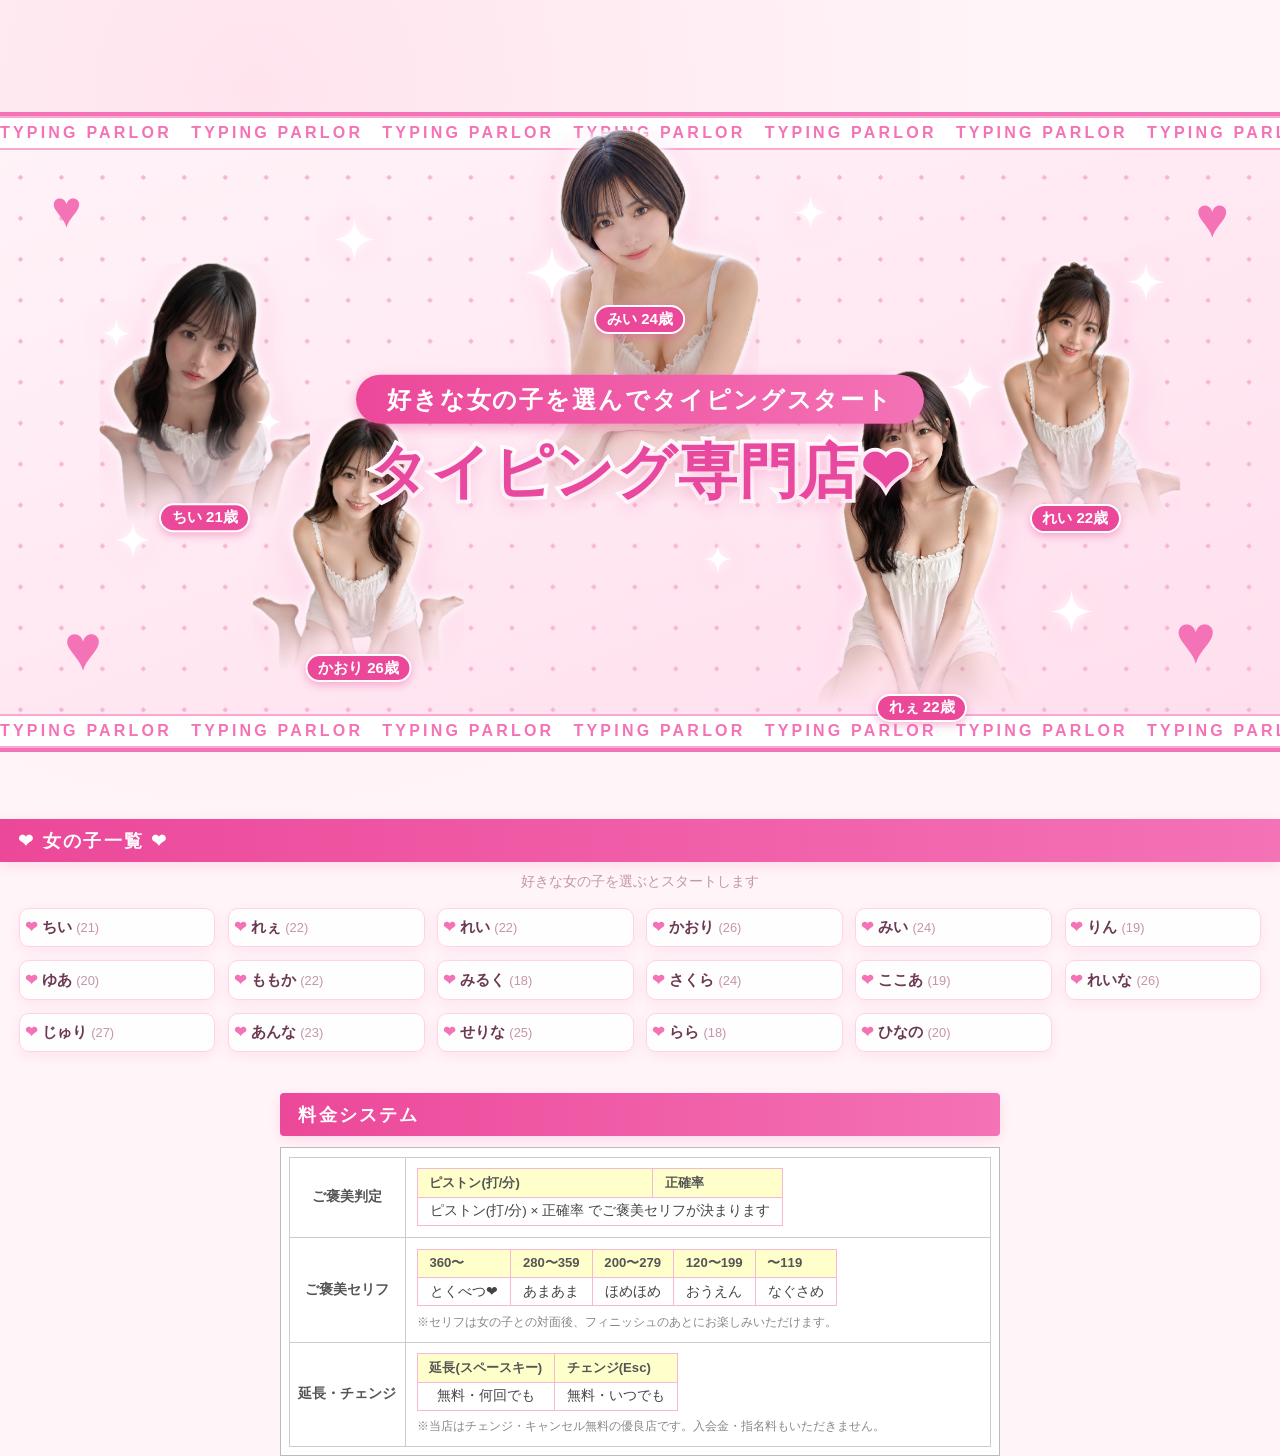
==== index.html @ ef0b5106 "バナー: かおり・れぇを手前のレイヤーに、女の子をタイトルの周りへ寄せる Co-Authored-By: Claude Fable 5 <noreply@anthropic.com>" ====
<!DOCTYPE html>
<html lang="ja">
<head>
  <meta charset="UTF-8">
  <meta name="viewport" content="width=device-width, initial-scale=1.0">
  <title>タイピング専門店❤︎</title>
  <link rel="stylesheet" href="style.css?v=42">
</head>
<body>
  <main class="container">

    <!-- スタート画面 -->
    <section id="screen-start" class="screen active">
      <div class="hero">
        <div class="hero-stage bleed">
          <div class="stage-strip strip-top"><span>TYPING PARLOR&emsp;TYPING PARLOR&emsp;TYPING PARLOR&emsp;TYPING PARLOR&emsp;TYPING PARLOR&emsp;TYPING PARLOR&emsp;TYPING PARLOR&emsp;TYPING PARLOR&emsp;TYPING PARLOR&emsp;TYPING PARLOR&emsp;TYPING PARLOR&emsp;TYPING PARLOR&emsp;TYPING PARLOR&emsp;TYPING PARLOR&emsp;TYPING PARLOR&emsp;TYPING PARLOR&emsp;</span></div>
          <div class="stage-ring">
            <span class="heart hh1">♥</span>
            <span class="heart hh2">♥</span>
            <span class="heart hh3">♥</span>
            <span class="heart hh4">♥</span>
            <span class="heart hh5">♥</span>
            <span class="sparkle sp1"></span>
            <span class="sparkle sp2"></span>
            <span class="sparkle sp3"></span>
            <span class="sparkle sp4"></span>
            <span class="sparkle sp5"></span>
            <span class="sparkle sp6"></span>
            <span class="sparkle sp7"></span>
            <span class="sparkle sp8"></span>
            <span class="sparkle sp9"></span>
            <span class="sparkle sp10"></span>
            <figure class="stage-card sc1"><img src="img/cut_kaori.png" alt="かおり"><figcaption>かおり 26歳</figcaption></figure>
            <figure class="stage-card sc2"><img src="img/cut_chii.png" alt="ちい"><figcaption>ちい 21歳</figcaption></figure>
            <figure class="stage-card sc3"><img src="img/cut_mii.png" alt="みい"><figcaption>みい 24歳</figcaption></figure>
            <figure class="stage-card sc4"><img src="img/cut_rei.png" alt="れい"><figcaption>れい 22歳</figcaption></figure>
            <figure class="stage-card sc5"><img src="img/cut_ree.png" alt="れぇ"><figcaption>れぇ 22歳</figcaption></figure>
            <div class="stage-text">
              <p class="stage-sub">好きな女の子を選んでタイピングスタート</p>
              <h1 class="stage-title">タイピング専門店❤︎</h1>
            </div>
          </div>
          <div class="stage-strip strip-bottom"><span>TYPING PARLOR&emsp;TYPING PARLOR&emsp;TYPING PARLOR&emsp;TYPING PARLOR&emsp;TYPING PARLOR&emsp;TYPING PARLOR&emsp;TYPING PARLOR&emsp;TYPING PARLOR&emsp;TYPING PARLOR&emsp;TYPING PARLOR&emsp;TYPING PARLOR&emsp;TYPING PARLOR&emsp;TYPING PARLOR&emsp;TYPING PARLOR&emsp;TYPING PARLOR&emsp;TYPING PARLOR&emsp;</span></div>
        </div>
      </div>
      <h2 class="list-title bleed">❤︎ 女の子一覧 ❤︎</h2>
      <p class="list-note">好きな女の子を選ぶとスタートします</p>
      <div class="girl-list bleed" id="girl-list"><!-- main.js が生成 --></div>

      <h2 class="list-title price-band">料金システム</h2>
      <div class="price-table">
        <table>
          <tr>
            <td class="row-label">ご褒美判定</td>
            <td class="row-body">
              <table class="inner">
                <tr>
                  <th>ピストン(打/分)</th>
                  <th>正確率</th>
                </tr>
                <tr>
                  <td colspan="2">ピストン(打/分) × 正確率 でご褒美セリフが決まります</td>
                </tr>
              </table>
            </td>
          </tr>
          <tr>
            <td class="row-label">ご褒美セリフ</td>
            <td class="row-body">
              <table class="inner">
                <tr>
                  <th>360〜</th>
                  <th>280〜359</th>
                  <th>200〜279</th>
                  <th>120〜199</th>
                  <th>〜119</th>
                </tr>
                <tr>
                  <td>とくべつ❤︎</td>
                  <td>あまあま</td>
                  <td>ほめほめ</td>
                  <td>おうえん</td>
                  <td>なぐさめ</td>
                </tr>
              </table>
              <p class="price-note">※セリフは女の子との対面後、フィニッシュのあとにお楽しみいただけます。</p>
            </td>
          </tr>
          <tr>
            <td class="row-label">延長・チェンジ</td>
            <td class="row-body">
              <table class="inner">
                <tr>
                  <th>延長(スペースキー)</th>
                  <th>チェンジ(Esc)</th>
                </tr>
                <tr>
                  <td>無料・何回でも</td>
                  <td>無料・いつでも</td>
                </tr>
              </table>
              <p class="price-note">※当店はチェンジ・キャンセル無料の優良店です。入会金・指名料もいただきません。</p>
            </td>
          </tr>
        </table>
      </div>
    </section>

    <!-- ゲーム画面 -->
    <section id="screen-game" class="screen">
      <header class="hud">
        <div class="hud-item"><span class="hud-label">担当</span><span id="hud-girl">りん</span></div>
        <div class="hud-item"><span class="hud-label">単語</span><span id="hud-progress">1 / 10</span></div>
        <div class="hud-item"><span class="hud-label">タイム</span><span id="hud-time">0.0</span></div>
        <div class="hud-item"><span class="hud-label">ミス</span><span id="hud-miss">0</span></div>
      </header>
      <div class="progress-bar"><div id="progress-fill"></div></div>
      <div id="word-card" class="word-card">
        <div id="word-display" class="word-display">寿司</div>
        <div id="word-kana" class="word-kana">すし</div>
        <div class="word-romaji">
          <span id="romaji-done" class="romaji-done"></span><span id="romaji-rest" class="romaji-rest">sushi</span>
        </div>
      </div>
      <div id="keyboard" class="keyboard"><!-- main.js が生成 --></div>
      <p class="hint">Esc でチェンジ</p>
    </section>

    <!-- リザルト画面 -->
    <section id="screen-result" class="screen">
      <div class="serif-bubble">
        <div id="serif-name" class="serif-name">ちい</div>
        <p id="result-serif" class="serif-text">おつかれさま!</p>
      </div>
      <div class="result-grid">
        <div class="result-item"><span class="hud-label">フィニッシュ</span><span id="result-time">--</span></div>
        <div class="result-item"><span class="hud-label">ピストン (打/分)</span><span id="result-kpm">--</span></div>
        <div class="result-item"><span class="hud-label">正確率</span><span id="result-acc">--</span></div>
        <div class="result-item"><span class="hud-label">ミス</span><span id="result-miss">--</span></div>
      </div>
      <p class="prompt blink">スペースキー で 延長</p>
      <button id="btn-home" class="btn-home">退店する</button>
    </section>

  </main>
  <script src="words.js?v=2"></script>
  <script src="audio/voices_data.js?v=2"></script>
  <script src="main.js?v=12"></script>
</body>
</html>
---- style.css ----
* {
  margin: 0;
  padding: 0;
  box-sizing: border-box;
}

:root {
  --bg1: #fff5f8;
  --bg2: #ffe4ee;
  --card: #ffffffee;
  --border: #ffd3e4;
  --text: #6b3a52;
  --muted: #c495ab;
  --accent: #f472b6;
  --accent2: #ec4899;
  --ok: #ec4899;
  --miss: #f87171;
}

html, body {
  height: 100%;
}

body {
  font-family: "Hiragino Kaku Gothic ProN", "Hiragino Sans", "Noto Sans JP", sans-serif;
  background: radial-gradient(circle at 20% 10%, var(--bg2) 0%, var(--bg1) 60%), var(--bg1);
  background-attachment: fixed;
  color: var(--text);
  overflow-x: hidden;
}

/* コンテナの中から画面の横幅いっぱいまで広げる */
.bleed {
  width: 100vw;
  margin-left: calc(50% - 50vw);
}

.container {
  width: min(720px, 92vw);
  margin: 5vh auto;
}

.screen {
  display: none;
  text-align: center;
  animation: fadein 0.35s ease;
}

.screen.active {
  display: block;
}

@keyframes fadein {
  from { opacity: 0; transform: translateY(8px); }
  to   { opacity: 1; transform: translateY(0); }
}

/* ---- 最初に画面いっぱいに出るタイトル ---- */

.hero {
  min-height: 86vh;
  display: flex;
  flex-direction: column;
  align-items: center;
  justify-content: center;
  gap: 2.5em;
}

.hero .title {
  font-size: 3.2rem;
  margin-bottom: 0;
}

/* ---- トップの動くバナー(CSSで描画) ---- */

.hero-stage {
  position: relative;
  align-self: flex-start; /* 中央寄せの二重補正を防ぐ */
  overflow: hidden;
  display: flex;
  flex-direction: column;
  background:
    radial-gradient(circle, #f5b6d2 7%, transparent 8%) 0 0 / clamp(28px, 3.2vw, 44px) clamp(28px, 3.2vw, 44px),
    linear-gradient(160deg, #fff3f8, #ffdeed);
  border-top: 4px solid #f472b6;
  border-bottom: 4px solid #f472b6;
}

/* 上下の TYPING PARLOR 帯 */
.stage-strip {
  background: #fff;
  border-top: 2px solid #f9a8d4;
  border-bottom: 2px solid #f9a8d4;
  padding: 0.4em 0;
  overflow: hidden;
  white-space: nowrap;
  text-align: center;
}

.stage-strip span {
  display: inline-block;
  font-weight: 800;
  color: #f472b6;
  letter-spacing: 0.2em;
  font-size: clamp(10px, 1.4vw, 16px);
}

/* ---- 円形レイアウト: 中央にタイトル、まわりに女の子 ---- */
.stage-ring {
  position: relative;
  height: clamp(400px, 44vw, 660px);
}

/* 散らばるハート */
.heart {
  position: absolute;
  z-index: 1;
  color: #f472b6;
  line-height: 1;
}

.hh1 { top: 6%;  left: 4%;  font-size: 4vw; }
.hh2 { top: 4%;  left: 48%; font-size: 2.6vw; }
.hh3 { top: 7%;  right: 4%; font-size: 4.4vw; }
.hh4 { bottom: 6%; left: 5%;  font-size: 5vw; }
.hh5 { bottom: 7%; right: 5%; font-size: 5.4vw; }

/* 白いキラキラ */
.sparkle {
  position: absolute;
  z-index: 4;
  aspect-ratio: 1;
  background: url("data:image/svg+xml,%3Csvg xmlns='http://www.w3.org/2000/svg' viewBox='0 0 100 100'%3E%3Cpath d='M50 0C54 36 64 46 100 50 64 54 54 64 50 100 46 64 36 54 0 50 36 46 46 36 50 0Z' fill='%23fff'/%3E%3C/svg%3E") center/contain no-repeat;
  filter: drop-shadow(0 0 6px #fff) drop-shadow(0 0 14px #ffd6ea);
  pointer-events: none;
}

.sp1  { top: 12%; left: 26%; width: 3.4%; }
.sp2  { top: 30%; left: 8%;  width: 2.2%; }
.sp3  { top: 8%;  left: 62%; width: 2.6%; }
.sp4  { top: 17%; left: 41%; width: 4.2%; }
.sp5  { top: 46%; left: 20%; width: 2%; }
.sp6  { top: 38%; left: 74%; width: 3.6%; }
.sp7  { top: 66%; left: 9%;  width: 2.8%; }
.sp8  { top: 70%; left: 55%; width: 2.2%; }
.sp9  { top: 20%; left: 88%; width: 3%; }
.sp10 { top: 78%; left: 82%; width: 3.4%; }

/* 女の子は円を描くように配置(下半身はふわっと消える) */
.stage-card {
  position: absolute;
  width: clamp(96px, 16.5%, 218px);
  margin: 0;
  text-align: center;
  transform: translate(-50%, -50%);
}

.stage-card img {
  display: block;
  width: 100%;
  height: auto; /* 切り抜きの形をそのまま活かす(四角い縁が出ない) */
  filter:
    drop-shadow(0 0 3px #fff)
    drop-shadow(0 0 8px #fff)
    drop-shadow(0 6px 14px #ec489933);
  /* 下半身はふわっと消す */
  -webkit-mask-image: linear-gradient(to bottom, #000 54%, transparent 88%);
  mask-image: linear-gradient(to bottom, #000 54%, transparent 88%);
}

/* 円周上の位置(中央上→左→右→左下→右下)。手前にくる子ほど z-index を大きく */
.sc3 { left: 50%; top: 34%; z-index: 2; width: clamp(104px, 18.5%, 240px); }
.stage-card.sc3 figcaption { bottom: 52%; } /* 中央のタイトルと重ならない高さに */
.sc2 { left: 16%; top: 46%; z-index: 1; }
.sc4 { left: 84%; top: 46%; z-index: 1; }
.sc1 { left: 28%; top: 73%; z-index: 3; }
.sc5 { left: 72%; top: 73%; z-index: 3; }

/* 名前タグ */
.stage-card figcaption {
  position: absolute;
  left: 50%;
  bottom: 8%;
  transform: translateX(-50%);
  z-index: 2;
  width: fit-content;
  white-space: nowrap;
  background: #ec4899;
  border: 2px solid #fff;
  border-radius: 999px;
  color: #fff;
  font-weight: 800;
  font-size: clamp(10px, 1.25vw, 15px);
  padding: 0.18em 0.7em;
  box-shadow: 0 3px 8px #ec489966;
}

/* かなり狭い画面では名前タグを省く(下の一覧で確認できる) */
@media (max-width: 560px) {
  .stage-card figcaption {
    display: none;
  }
}

/* タイトルは円の中心に */
.stage-text {
  position: absolute;
  left: 50%;
  top: 52%;
  transform: translate(-50%, -50%);
  z-index: 5;
  width: min(54%, 660px);
  text-align: center;
  pointer-events: none;
}

.stage-sub {
  display: inline-block;
  background: linear-gradient(90deg, #ec4899, #f472b6);
  color: #fff;
  font-weight: 800;
  font-size: clamp(13px, 2vw, 24px);
  letter-spacing: 0.08em;
  padding: 0.35em 1.3em;
  border-radius: 999px;
  box-shadow: 0 4px 12px #ec489966;
}

.stage-title {
  margin-top: 0.15em;
  font-size: clamp(24px, 4.6vw, 62px);
  font-weight: 900;
  letter-spacing: 0.03em;
  color: #e8489e;
  -webkit-text-stroke: 0.13em #fff;
  paint-order: stroke fill;
  text-shadow: 0 6px 18px #ec489955;
}

.scroll-hint {
  color: var(--accent2);
  font-size: 0.95rem;
  letter-spacing: 0.15em;
}

.title {
  font-size: 2.6rem;
  letter-spacing: 0.08em;
  background: linear-gradient(90deg, var(--accent2), var(--accent));
  -webkit-background-clip: text;
  background-clip: text;
  -webkit-text-fill-color: transparent;
  margin-bottom: 0.4em;
}

.title.small {
  font-size: 2rem;
}

.subtitle {
  color: var(--muted);
  margin-bottom: 2em;
}

.rules {
  background: var(--card);
  border: 1px solid var(--border);
  border-radius: 14px;
  padding: 1.2em 1.5em;
  line-height: 2;
  margin-bottom: 2.5em;
  font-size: 0.95rem;
  box-shadow: 0 6px 24px #f472b622;
}

.rules strong {
  color: var(--accent2);
}

.prompt {
  color: var(--accent2);
  font-size: 1.1rem;
  letter-spacing: 0.15em;
}

/* ---- 女の子一覧 ---- */

.list-title {
  font-size: 1.15rem;
  color: #fff;
  background: linear-gradient(90deg, var(--accent2), var(--accent));
  letter-spacing: 0.12em;
  text-align: left;
  padding: 0.5em 1em;
  border-radius: 6px;
  box-shadow: 0 4px 14px #f472b633;
  margin-bottom: 0.6em;
}

.list-note {
  color: var(--muted);
  font-size: 0.85rem;
  margin-bottom: 1.2em;
}

.girl-list {
  display: grid;
  /* ウィンドウ幅に合わせて1行あたりの枚数が自動で変わる(スマホでも2枚並ぶ) */
  grid-template-columns: repeat(auto-fill, minmax(min(40vw, 170px), 1fr));
  gap: 0.8em;
  padding: 0 1.2em;
}

.list-title.bleed {
  border-radius: 0;
}

.girl {
  font-family: inherit;
  color: var(--text);
  background: var(--card);
  border: 1px solid var(--border);
  border-radius: 10px;
  padding: 0;
  overflow: hidden;
  cursor: pointer;
  display: flex;
  flex-direction: column;
  box-shadow: 0 4px 14px #f472b622;
  transition: transform 0.12s ease, border-color 0.12s ease, box-shadow 0.12s ease;
}

.girl:hover {
  transform: translateY(-3px);
  border-color: var(--accent);
  box-shadow: 0 8px 22px #f472b644;
}

.girl-photo {
  position: relative;
  display: block;
  aspect-ratio: 3 / 4;
}

.girl-photo img {
  position: absolute;
  inset: 0;
  width: 100%;
  height: 100%;
  object-fit: cover;
}

.girl-status {
  position: absolute;
  left: 0;
  right: 0;
  bottom: 0;
  background: #ec4899cc;
  color: #fff;
  font-size: 0.78rem;
  letter-spacing: 0.1em;
  padding: 0.25em 0;
  animation: status-blink 2.6s ease-in-out infinite;
}

@keyframes status-blink {
  0%, 100% { opacity: 1; }
  50% { opacity: 0.35; }
}

.girl-name {
  display: block;
  font-size: 0.95rem;
  font-weight: 700;
  padding: 0.55em 0.3em;
}

.girl-name::before {
  content: "❤︎ ";
  color: var(--accent);
}

.girl-age {
  color: var(--muted);
  font-weight: 400;
  font-size: 0.85em;
}


.btn-home {
  font-family: inherit;
  font-size: 1rem;
  color: var(--accent2);
  background: var(--card);
  border: 1px solid var(--accent);
  border-radius: 999px;
  padding: 0.7em 2.2em;
  margin-top: 1.4em;
  cursor: pointer;
  box-shadow: 0 4px 14px #f472b622;
  transition: transform 0.12s ease, background 0.12s ease;
}

.btn-home:hover {
  transform: translateY(-2px);
  background: #fff0f6;
}

.blink {
  animation: blink 1.4s ease-in-out infinite;
}

@keyframes blink {
  0%, 100% { opacity: 1; }
  50% { opacity: 0.35; }
}

/* ---- ゲーム画面 ---- */

#screen-game,
#screen-result {
  margin-top: 14vh;
}

.hud {
  display: flex;
  justify-content: space-between;
  gap: 1em;
  margin-bottom: 0.8em;
}

.hud-item {
  display: flex;
  flex-direction: column;
  gap: 0.15em;
  min-width: 5em;
  font-size: 1.25rem;
  font-variant-numeric: tabular-nums;
}

.hud-label {
  font-size: 0.72rem;
  color: var(--muted);
  letter-spacing: 0.12em;
}

.progress-bar {
  height: 6px;
  border-radius: 3px;
  background: var(--border);
  overflow: hidden;
  margin-bottom: 2em;
}

#progress-fill {
  height: 100%;
  width: 0%;
  border-radius: 3px;
  background: linear-gradient(90deg, var(--accent), var(--accent2));
  transition: width 0.25s ease;
}

.word-card {
  background: var(--card);
  border: 1px solid var(--border);
  border-radius: 18px;
  padding: 2.5em 1.5em;
  box-shadow: 0 10px 40px #f472b62e;
}

.word-card.shake {
  animation: shake 0.18s ease;
  border-color: var(--miss);
}

@keyframes shake {
  0%, 100% { transform: translateX(0); }
  25% { transform: translateX(-6px); }
  75% { transform: translateX(6px); }
}

.word-display {
  font-size: clamp(1.7rem, 6.5vw, 3rem);
  font-weight: 700;
  margin-bottom: 0.35em;
  overflow-wrap: anywhere;
}

.word-kana {
  font-size: 1.15rem;
  color: var(--muted);
  margin-bottom: 1.2em;
}

.word-romaji {
  font-family: "SF Mono", "Menlo", "Consolas", monospace;
  font-size: clamp(1.05rem, 4vw, 1.6rem);
  letter-spacing: 0.12em;
  overflow-wrap: anywhere; /* 長い単語は折り返す */
}

.romaji-done {
  color: var(--ok);
  font-weight: 700;
}

.romaji-rest {
  color: #d8b7c8;
}

.hint {
  margin-top: 1.6em;
  color: var(--muted);
  font-size: 0.8rem;
}

/* ---- 画面下のキーボード ---- */

.keyboard {
  position: relative;
  margin-top: 1.6em;
  display: flex;
  flex-direction: column;
  gap: 0.45em;
  align-items: center;
  user-select: none;
  /* 画面が狭いときはキー全体が縮んで収まる */
  font-size: min(0.95rem, 2.6vw);
}

.hand {
  position: absolute;
  pointer-events: none;
  fill: var(--accent2);
  opacity: 0.3;
  z-index: 2;
  -webkit-mask-image: linear-gradient(to bottom, #000 45%, transparent 78%);
  mask-image: linear-gradient(to bottom, #000 45%, transparent 78%);
}

.kb-row {
  display: flex;
  gap: 0.45em;
}

.kb-row:nth-child(2) {
  margin-left: 1.4em;
}

.kb-row:nth-child(3) {
  margin-left: 2.8em;
}

.kb-row:nth-child(4) {
  margin-left: 4.2em;
}

.key.home {
  position: relative;
}

.key.home::after {
  content: "";
  position: absolute;
  bottom: 0.28em;
  left: 50%;
  transform: translateX(-50%);
  width: 0.7em;
  height: 0.14em;
  border-radius: 999px;
  background: currentColor;
  opacity: 0.55;
}

.key {
  width: 2.3em;
  height: 2.3em;
  display: flex;
  align-items: center;
  justify-content: center;
  background: var(--card);
  border: 1px solid var(--border);
  border-radius: 7px;
  font-family: "SF Mono", "Menlo", "Consolas", monospace;
  font-size: inherit;
  font-weight: 700;
  color: var(--muted);
  box-shadow: 0 2px 6px #f472b61a;
}

.key.next {
  background: linear-gradient(180deg, var(--accent), var(--accent2));
  border-color: var(--accent2);
  color: #fff;
  box-shadow: 0 4px 14px #ec489977;
  animation: key-pulse 0.9s ease-in-out infinite;
}

@keyframes key-pulse {
  0%, 100% { transform: translateY(0) scale(1); }
  50% { transform: translateY(-2px) scale(1.1); }
}

.key.pressed {
  animation: key-press 0.15s ease;
}

@keyframes key-press {
  50% { transform: scale(0.85); background: #fde2ef; }
}

/* ---- リザルト画面 ---- */

.serif-bubble {
  position: relative;
  background: var(--card);
  border: 2px solid var(--accent);
  border-radius: 18px;
  padding: 1.3em 1.5em;
  margin: 0 auto 1.6em;
  max-width: 30em;
  box-shadow: 0 6px 24px #f472b622;
}

.result-grid {
  display: grid;
  grid-template-columns: repeat(2, 1fr);
  gap: 1em;
  margin-bottom: 2em;
}

.result-item {
  background: var(--card);
  border: 1px solid var(--border);
  border-radius: 14px;
  padding: 1em;
  display: flex;
  flex-direction: column;
  gap: 0.3em;
  font-size: 1.5rem;
  font-variant-numeric: tabular-nums;
  box-shadow: 0 6px 24px #f472b622;
}

.serif-name {
  font-size: 0.85rem;
  font-weight: 700;
  color: var(--accent2);
  margin-bottom: 0.3em;
}

.serif-name::before {
  content: "❤︎ ";
}

.serif-text {
  font-size: 1.15rem;
  line-height: 1.7;
}

/* ---- スコアシステム(料金表風) ---- */

.price-band {
  margin-top: 2.2em;
  border-radius: 4px;
}

.price-table {
  background: #fff;
  border: 1px solid #bbb;
  padding: 0.6em;
  text-align: left;
  font-size: 0.85rem;
  overflow-x: auto;
}

.price-table > table {
  width: 100%;
  border-collapse: collapse;
}

.price-table .row-label {
  width: 8.5em;
  text-align: center;
  vertical-align: middle;
  font-weight: 700;
  color: #555;
  background: #fff;
  border: 1px solid #ccc;
  padding: 0.8em 0.4em;
}

.price-table .row-body {
  border: 1px solid #ccc;
  padding: 0.8em;
}

.price-table .inner {
  border-collapse: collapse;
}

.price-table .inner th {
  background: #ffffcc;
  border: 1px solid #f8b7d4;
  color: #555;
  font-weight: 700;
  padding: 0.35em 0.9em;
  font-size: 0.82rem;
  white-space: nowrap;
}

.price-table .inner td {
  background: #fff;
  border: 1px solid #f8b7d4;
  color: #444;
  text-align: center;
  padding: 0.35em 0.9em;
  white-space: nowrap;
}

.price-note {
  color: #888;
  font-size: 0.75rem;
  margin-top: 0.6em;
}

/* ---- スマホ・小さい画面向けの調整 ---- */

@media (max-width: 600px) {
  #screen-game,
  #screen-result {
    margin-top: 5vh;
  }

  .hud {
    gap: 0.5em;
  }

  .hud-item {
    font-size: 1rem;
    min-width: 3.2em;
  }

  .word-card {
    padding: 1.6em 0.8em;
  }

  .word-kana {
    font-size: 1rem;
  }

  .serif-text {
    font-size: 1rem;
  }

  .result-item {
    font-size: 1.15rem;
  }

  .price-table {
    font-size: 0.75rem;
  }

  .price-table .row-label {
    width: 5.5em;
  }

  .hero {
    min-height: 60vh; /* スマホでは間延びしないように */
  }
}

/* 小さい画面: 円を少し詰めて中央のテキストを読みやすく */
@media (max-width: 620px) {
  .stage-text { width: 82%; }
  .stage-sub { font-size: 12px; padding: 0.3em 0.9em; }
  .sc2 { left: 17%; }
  .sc4 { left: 83%; }
  .sc1 { left: 29%; top: 75%; }
  .sc5 { left: 71%; top: 75%; }
}
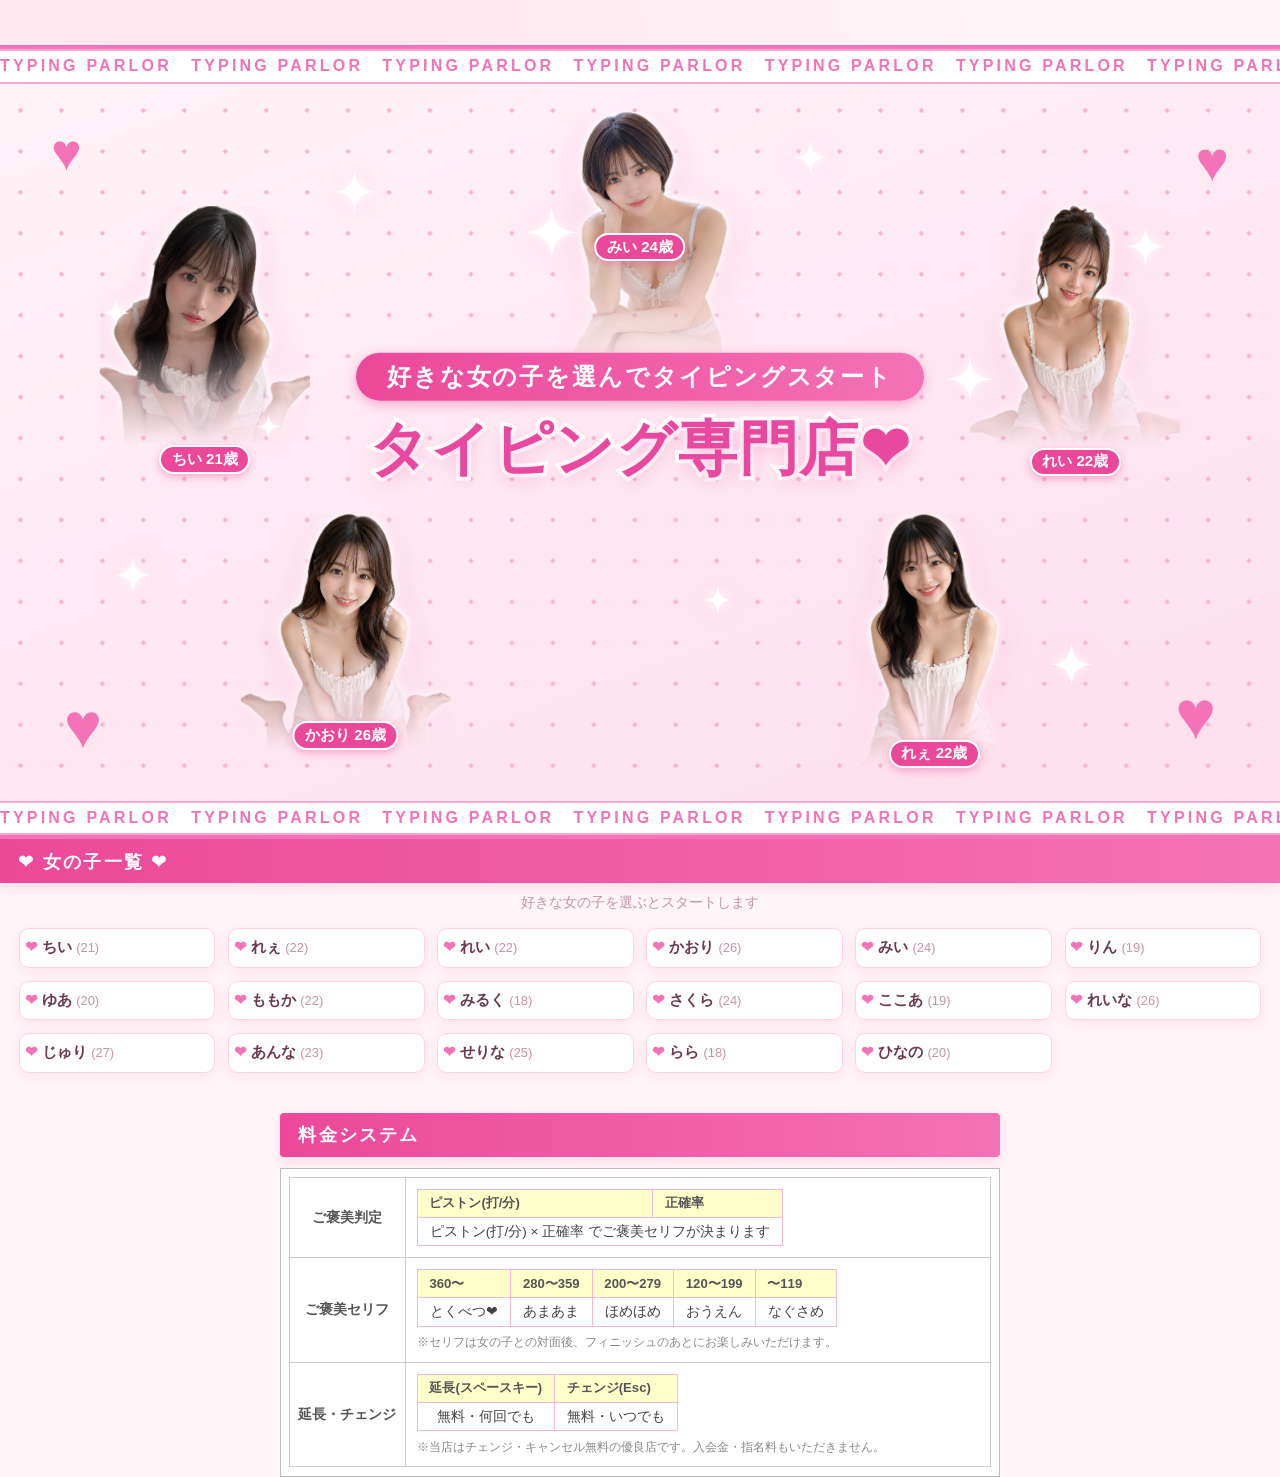
==== commit 84e9c56f: "バナー: 顔の高さを揃えて、下段の顔がタイトルより下にくるよう配置 Co-Authored-By: Claude Fable 5 <noreply@anthropic.com>" ====
--- a/index.html
+++ b/index.html
@@ -4,7 +4,7 @@
   <meta charset="UTF-8">
   <meta name="viewport" content="width=device-width, initial-scale=1.0">
   <title>タイピング専門店❤︎</title>
-  <link rel="stylesheet" href="style.css?v=42">
+  <link rel="stylesheet" href="style.css?v=48">
 </head>
 <body>
   <main class="container">
--- a/style.css
+++ b/style.css
@@ -108,7 +108,7 @@
 /* ---- 円形レイアウト: 中央にタイトル、まわりに女の子 ---- */
 .stage-ring {
   position: relative;
-  height: clamp(400px, 44vw, 660px);
+  height: clamp(430px, 56vw, 820px);
 }
 
 /* 散らばるハート */
@@ -149,7 +149,7 @@
 /* 女の子は円を描くように配置(下半身はふわっと消える) */
 .stage-card {
   position: absolute;
-  width: clamp(96px, 16.5%, 218px);
+  width: clamp(112px, 16.5%, 218px);
   margin: 0;
   text-align: center;
   transform: translate(-50%, -50%);
@@ -159,22 +159,30 @@
   display: block;
   width: 100%;
   height: auto; /* 切り抜きの形をそのまま活かす(四角い縁が出ない) */
+  max-height: clamp(155px, 27vw, 310px); /* 縦長の子も高さを揃える */
+  object-fit: contain;
+  object-position: top center;
   filter:
     drop-shadow(0 0 3px #fff)
     drop-shadow(0 0 8px #fff)
     drop-shadow(0 6px 14px #ec489933);
   /* 下半身はふわっと消す */
-  -webkit-mask-image: linear-gradient(to bottom, #000 54%, transparent 88%);
-  mask-image: linear-gradient(to bottom, #000 54%, transparent 88%);
+  -webkit-mask-image: linear-gradient(to bottom, #000 46%, transparent 82%);
+  mask-image: linear-gradient(to bottom, #000 46%, transparent 82%);
 }
 
 /* 円周上の位置(中央上→左→右→左下→右下)。手前にくる子ほど z-index を大きく */
-.sc3 { left: 50%; top: 34%; z-index: 2; width: clamp(104px, 18.5%, 240px); }
+/* top は「頭の位置」。全員この基準で揃うので顔の高さがそろう */
+.stage-card { transform: translateX(-50%); }
+
+.sc3 { left: 50%; top: 4%;  z-index: 2; width: clamp(124px, 18.5%, 240px); }
 .stage-card.sc3 figcaption { bottom: 52%; } /* 中央のタイトルと重ならない高さに */
-.sc2 { left: 16%; top: 46%; z-index: 1; }
-.sc4 { left: 84%; top: 46%; z-index: 1; }
-.sc1 { left: 28%; top: 73%; z-index: 3; }
-.sc5 { left: 72%; top: 73%; z-index: 3; }
+.stage-card.sc1 figcaption,
+.stage-card.sc5 figcaption { bottom: 18%; } /* 下段は帯に掛からない高さに */
+.sc2 { left: 16%; top: 17%; z-index: 1; }
+.sc4 { left: 84%; top: 17%; z-index: 1; }
+.sc1 { left: 27%; top: 60%; z-index: 3; } /* 顔がタイトルより下にくる高さ */
+.sc5 { left: 73%; top: 60%; z-index: 3; }
 
 /* 名前タグ */
 .stage-card figcaption {
@@ -206,7 +214,7 @@
 .stage-text {
   position: absolute;
   left: 50%;
-  top: 52%;
+  top: 47%;
   transform: translate(-50%, -50%);
   z-index: 5;
   width: min(54%, 660px);
@@ -776,6 +784,6 @@
   .stage-sub { font-size: 12px; padding: 0.3em 0.9em; }
   .sc2 { left: 17%; }
   .sc4 { left: 83%; }
-  .sc1 { left: 29%; top: 75%; }
-  .sc5 { left: 71%; top: 75%; }
-}
+  .sc1 { left: 28%; top: 62%; }
+  .sc5 { left: 72%; top: 62%; }
+}
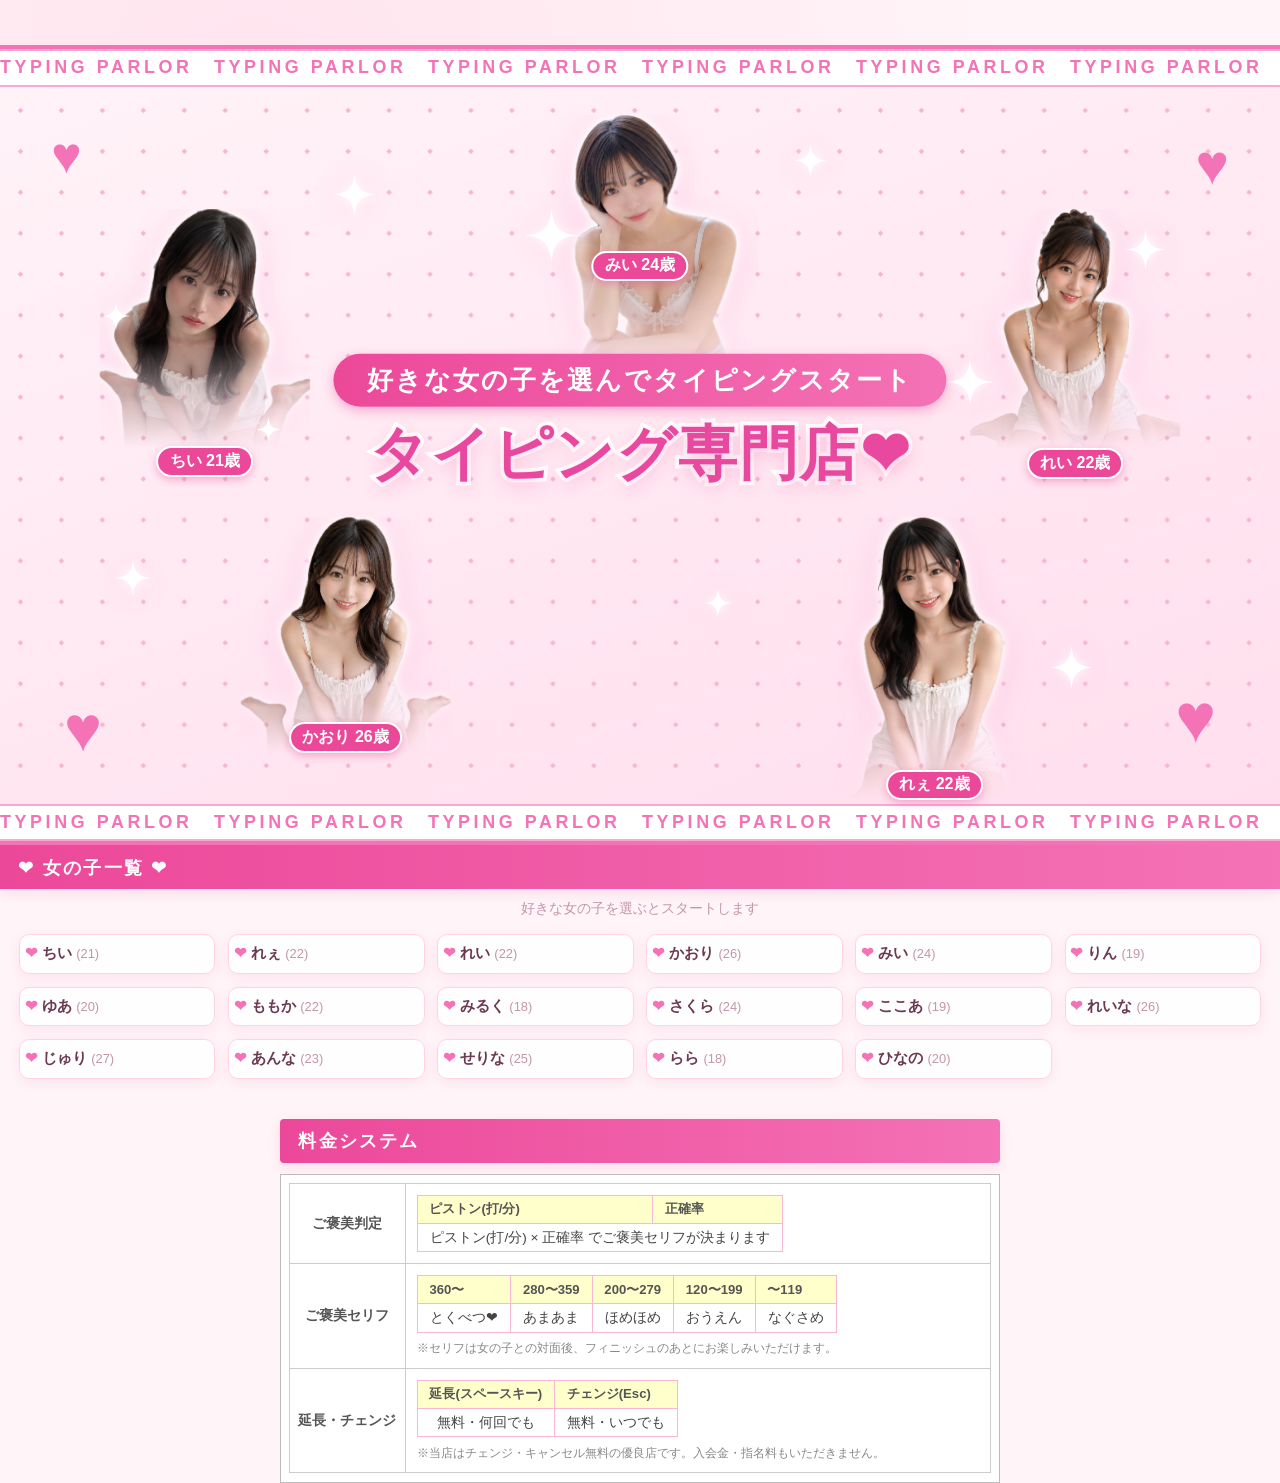
==== commit b4a9de89: "バナーのサイズ上限を撤廃し、画面が大きいほど女の子や文字も大きくなるよう修正 Co-Authored-By: Claude Fable 5 <noreply@anthropic.com>" ====
--- a/index.html
+++ b/index.html
@@ -4,7 +4,7 @@
   <meta charset="UTF-8">
   <meta name="viewport" content="width=device-width, initial-scale=1.0">
   <title>タイピング専門店❤︎</title>
-  <link rel="stylesheet" href="style.css?v=48">
+  <link rel="stylesheet" href="style.css?v=50">
 </head>
 <body>
   <main class="container">
--- a/style.css
+++ b/style.css
@@ -74,6 +74,8 @@
 /* ---- トップの動くバナー(CSSで描画) ---- */
 
 .hero-stage {
+  /* バナー内すべての基準サイズ。画面が大きいほど大きくなる */
+  --u: min(1vw, 1.5vh);
   position: relative;
   align-self: flex-start; /* 中央寄せの二重補正を防ぐ */
   overflow: hidden;
@@ -102,13 +104,13 @@
   font-weight: 800;
   color: #f472b6;
   letter-spacing: 0.2em;
-  font-size: clamp(10px, 1.4vw, 16px);
+  font-size: max(10px, calc(1.4 * var(--u)));
 }
 
 /* ---- 円形レイアウト: 中央にタイトル、まわりに女の子 ---- */
 .stage-ring {
   position: relative;
-  height: clamp(430px, 56vw, 820px);
+  height: max(430px, calc(56 * var(--u)));
 }
 
 /* 散らばるハート */
@@ -119,11 +121,11 @@
   line-height: 1;
 }
 
-.hh1 { top: 6%;  left: 4%;  font-size: 4vw; }
-.hh2 { top: 4%;  left: 48%; font-size: 2.6vw; }
-.hh3 { top: 7%;  right: 4%; font-size: 4.4vw; }
-.hh4 { bottom: 6%; left: 5%;  font-size: 5vw; }
-.hh5 { bottom: 7%; right: 5%; font-size: 5.4vw; }
+.hh1 { top: 6%;  left: 4%;  font-size: calc(4 * var(--u)); }
+.hh2 { top: 4%;  left: 48%; font-size: calc(2.6 * var(--u)); }
+.hh3 { top: 7%;  right: 4%; font-size: calc(4.4 * var(--u)); }
+.hh4 { bottom: 6%; left: 5%;  font-size: calc(5 * var(--u)); }
+.hh5 { bottom: 7%; right: 5%; font-size: calc(5.4 * var(--u)); }
 
 /* 白いキラキラ */
 .sparkle {
@@ -149,7 +151,7 @@
 /* 女の子は円を描くように配置(下半身はふわっと消える) */
 .stage-card {
   position: absolute;
-  width: clamp(112px, 16.5%, 218px);
+  width: max(112px, calc(16.5 * var(--u)));
   margin: 0;
   text-align: center;
   transform: translate(-50%, -50%);
@@ -159,7 +161,7 @@
   display: block;
   width: 100%;
   height: auto; /* 切り抜きの形をそのまま活かす(四角い縁が出ない) */
-  max-height: clamp(155px, 27vw, 310px); /* 縦長の子も高さを揃える */
+  max-height: max(155px, calc(27 * var(--u))); /* 縦長の子も高さを揃える */
   object-fit: contain;
   object-position: top center;
   filter:
@@ -175,7 +177,7 @@
 /* top は「頭の位置」。全員この基準で揃うので顔の高さがそろう */
 .stage-card { transform: translateX(-50%); }
 
-.sc3 { left: 50%; top: 4%;  z-index: 2; width: clamp(124px, 18.5%, 240px); }
+.sc3 { left: 50%; top: 4%;  z-index: 2; width: max(124px, calc(18.5 * var(--u))); }
 .stage-card.sc3 figcaption { bottom: 52%; } /* 中央のタイトルと重ならない高さに */
 .stage-card.sc1 figcaption,
 .stage-card.sc5 figcaption { bottom: 18%; } /* 下段は帯に掛からない高さに */
@@ -198,7 +200,7 @@
   border-radius: 999px;
   color: #fff;
   font-weight: 800;
-  font-size: clamp(10px, 1.25vw, 15px);
+  font-size: max(10px, calc(1.25 * var(--u)));
   padding: 0.18em 0.7em;
   box-shadow: 0 3px 8px #ec489966;
 }
@@ -217,7 +219,7 @@
   top: 47%;
   transform: translate(-50%, -50%);
   z-index: 5;
-  width: min(54%, 660px);
+  width: 54%;
   text-align: center;
   pointer-events: none;
 }
@@ -227,7 +229,7 @@
   background: linear-gradient(90deg, #ec4899, #f472b6);
   color: #fff;
   font-weight: 800;
-  font-size: clamp(13px, 2vw, 24px);
+  font-size: max(13px, calc(2 * var(--u)));
   letter-spacing: 0.08em;
   padding: 0.35em 1.3em;
   border-radius: 999px;
@@ -236,7 +238,7 @@
 
 .stage-title {
   margin-top: 0.15em;
-  font-size: clamp(24px, 4.6vw, 62px);
+  font-size: max(24px, calc(4.6 * var(--u)));
   font-weight: 900;
   letter-spacing: 0.03em;
   color: #e8489e;
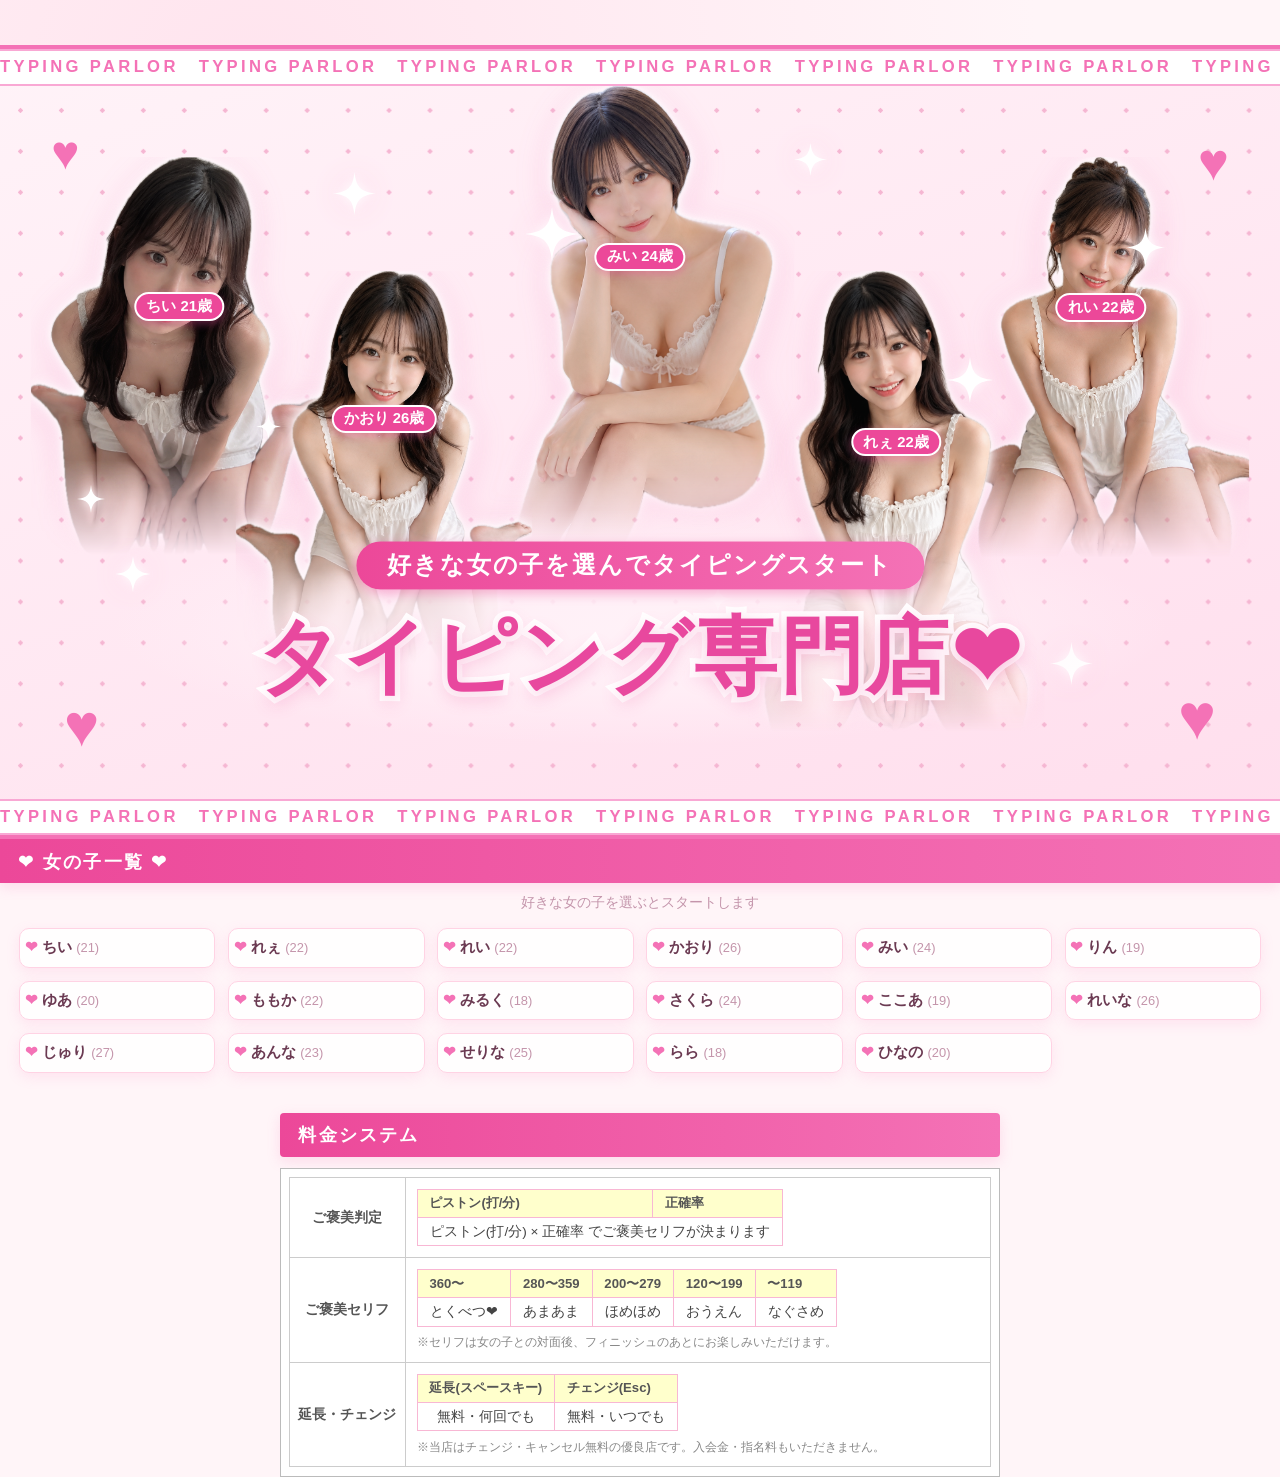
==== commit 6ef541cd: "バナーを最適化: 人物を1.5倍に拡大して密度を上げ、名前タグを顔の下に統一、タイトルを大きく Co-Authored-By: Claude Fable 5 <noreply@anthropic.co" ====
--- a/index.html
+++ b/index.html
@@ -4,7 +4,7 @@
   <meta charset="UTF-8">
   <meta name="viewport" content="width=device-width, initial-scale=1.0">
   <title>タイピング専門店❤︎</title>
-  <link rel="stylesheet" href="style.css?v=50">
+  <link rel="stylesheet" href="style.css?v=54">
 </head>
 <body>
   <main class="container">
--- a/style.css
+++ b/style.css
@@ -75,7 +75,7 @@
 
 .hero-stage {
   /* バナー内すべての基準サイズ。画面が大きいほど大きくなる */
-  --u: min(1vw, 1.5vh);
+  --u: min(1vw, 1.32vh);
   position: relative;
   align-self: flex-start; /* 中央寄せの二重補正を防ぐ */
   overflow: hidden;
@@ -110,7 +110,7 @@
 /* ---- 円形レイアウト: 中央にタイトル、まわりに女の子 ---- */
 .stage-ring {
   position: relative;
-  height: max(430px, calc(56 * var(--u)));
+  height: max(430px, calc(60 * var(--u)));
 }
 
 /* 散らばるハート */
@@ -138,7 +138,7 @@
 }
 
 .sp1  { top: 12%; left: 26%; width: 3.4%; }
-.sp2  { top: 30%; left: 8%;  width: 2.2%; }
+.sp2  { top: 56%; left: 6%;  width: 2.2%; }
 .sp3  { top: 8%;  left: 62%; width: 2.6%; }
 .sp4  { top: 17%; left: 41%; width: 4.2%; }
 .sp5  { top: 46%; left: 20%; width: 2%; }
@@ -151,7 +151,7 @@
 /* 女の子は円を描くように配置(下半身はふわっと消える) */
 .stage-card {
   position: absolute;
-  width: max(112px, calc(16.5 * var(--u)));
+  width: max(118px, calc(25 * var(--u)));
   margin: 0;
   text-align: center;
   transform: translate(-50%, -50%);
@@ -161,7 +161,7 @@
   display: block;
   width: 100%;
   height: auto; /* 切り抜きの形をそのまま活かす(四角い縁が出ない) */
-  max-height: max(155px, calc(27 * var(--u))); /* 縦長の子も高さを揃える */
+  max-height: max(158px, calc(40 * var(--u))); /* 縦長の子も高さを揃える */
   object-fit: contain;
   object-position: top center;
   filter:
@@ -169,28 +169,25 @@
     drop-shadow(0 0 8px #fff)
     drop-shadow(0 6px 14px #ec489933);
   /* 下半身はふわっと消す */
-  -webkit-mask-image: linear-gradient(to bottom, #000 46%, transparent 82%);
-  mask-image: linear-gradient(to bottom, #000 46%, transparent 82%);
+  -webkit-mask-image: linear-gradient(to bottom, #000 74%, transparent 97%);
+  mask-image: linear-gradient(to bottom, #000 74%, transparent 97%);
 }
 
 /* 円周上の位置(中央上→左→右→左下→右下)。手前にくる子ほど z-index を大きく */
 /* top は「頭の位置」。全員この基準で揃うので顔の高さがそろう */
 .stage-card { transform: translateX(-50%); }
 
-.sc3 { left: 50%; top: 4%;  z-index: 2; width: max(124px, calc(18.5 * var(--u))); }
-.stage-card.sc3 figcaption { bottom: 52%; } /* 中央のタイトルと重ならない高さに */
-.stage-card.sc1 figcaption,
-.stage-card.sc5 figcaption { bottom: 18%; } /* 下段は帯に掛からない高さに */
-.sc2 { left: 16%; top: 17%; z-index: 1; }
-.sc4 { left: 84%; top: 17%; z-index: 1; }
-.sc1 { left: 27%; top: 60%; z-index: 3; } /* 顔がタイトルより下にくる高さ */
-.sc5 { left: 73%; top: 60%; z-index: 3; }
-
-/* 名前タグ */
+.sc3 { left: 50%; top: 0%;  z-index: 2; width: max(126px, calc(26 * var(--u))); }
+.sc2 { left: 14%; top: 10%; z-index: 1; }
+.sc4 { left: 86%; top: 10%; z-index: 1; }
+.sc1 { left: 30%; top: 26%; z-index: 3; }
+.sc5 { left: 70%; top: 26%; z-index: 3; }
+
+/* 名前タグ: 全員 顔のすぐ下に統一 */
 .stage-card figcaption {
   position: absolute;
   left: 50%;
-  bottom: 8%;
+  top: 33%;
   transform: translateX(-50%);
   z-index: 2;
   width: fit-content;
@@ -216,12 +213,20 @@
 .stage-text {
   position: absolute;
   left: 50%;
-  top: 47%;
+  top: 76%;
   transform: translate(-50%, -50%);
   z-index: 5;
-  width: 54%;
+  width: 74%;
   text-align: center;
   pointer-events: none;
+}
+
+.stage-text::before {
+  content: "";
+  position: absolute;
+  inset: -18% -6%;
+  z-index: -1;
+  background: radial-gradient(closest-side, #fff2f8f2 0%, #fff2f8b8 52%, transparent 100%);
 }
 
 .stage-sub {
@@ -238,7 +243,7 @@
 
 .stage-title {
   margin-top: 0.15em;
-  font-size: max(24px, calc(4.6 * var(--u)));
+  font-size: max(30px, calc(7 * var(--u)));
   font-weight: 900;
   letter-spacing: 0.03em;
   color: #e8489e;
@@ -784,8 +789,8 @@
 @media (max-width: 620px) {
   .stage-text { width: 82%; }
   .stage-sub { font-size: 12px; padding: 0.3em 0.9em; }
-  .sc2 { left: 17%; }
-  .sc4 { left: 83%; }
-  .sc1 { left: 28%; top: 62%; }
-  .sc5 { left: 72%; top: 62%; }
-}
+  .sc2 { left: 15%; }
+  .sc4 { left: 85%; }
+  .sc1 { left: 30%; top: 26%; }
+  .sc5 { left: 70%; top: 26%; }
+}
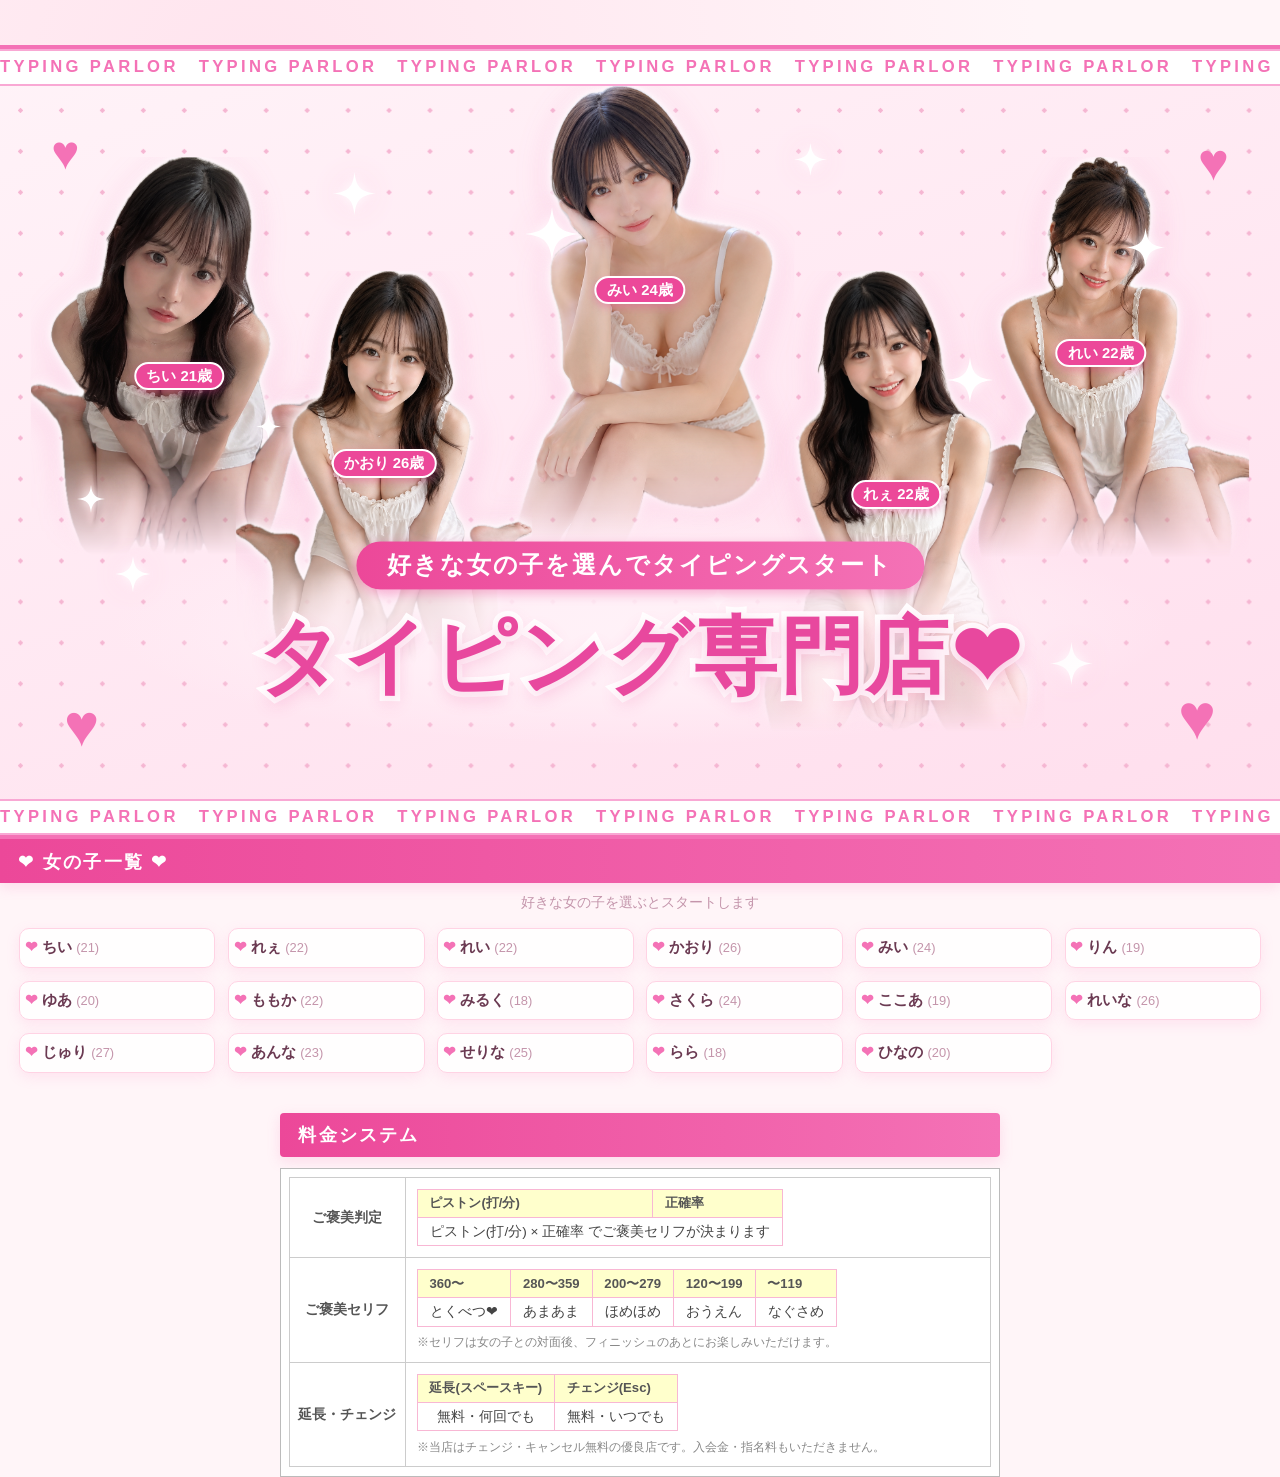
==== commit b09dca75: "名前タグを顔に被らない位置(あご下)へ、女の子ごとに調整 Co-Authored-By: Claude Fable 5 <noreply@anthropic.com>" ====
--- a/index.html
+++ b/index.html
@@ -4,7 +4,7 @@
   <meta charset="UTF-8">
   <meta name="viewport" content="width=device-width, initial-scale=1.0">
   <title>タイピング専門店❤︎</title>
-  <link rel="stylesheet" href="style.css?v=54">
+  <link rel="stylesheet" href="style.css?v=55">
 </head>
 <body>
   <main class="container">
--- a/style.css
+++ b/style.css
@@ -177,17 +177,17 @@
 /* top は「頭の位置」。全員この基準で揃うので顔の高さがそろう */
 .stage-card { transform: translateX(-50%); }
 
-.sc3 { left: 50%; top: 0%;  z-index: 2; width: max(126px, calc(26 * var(--u))); }
-.sc2 { left: 14%; top: 10%; z-index: 1; }
-.sc4 { left: 86%; top: 10%; z-index: 1; }
-.sc1 { left: 30%; top: 26%; z-index: 3; }
-.sc5 { left: 70%; top: 26%; z-index: 3; }
-
-/* 名前タグ: 全員 顔のすぐ下に統一 */
+.sc3 { left: 50%; top: 0%;  z-index: 2; width: max(126px, calc(26 * var(--u))); --tag: 40%; }
+.sc2 { left: 14%; top: 10%; z-index: 1; --tag: 50%; }
+.sc4 { left: 86%; top: 10%; z-index: 1; --tag: 44%; }
+.sc1 { left: 30%; top: 26%; z-index: 3; --tag: 44%; }
+.sc5 { left: 70%; top: 26%; z-index: 3; --tag: 44%; }
+
+/* 名前タグ: 顔に被らない高さ(あご下)に置く。子ごとに微調整 */
 .stage-card figcaption {
   position: absolute;
   left: 50%;
-  top: 33%;
+  top: var(--tag, 46%);
   transform: translateX(-50%);
   z-index: 2;
   width: fit-content;
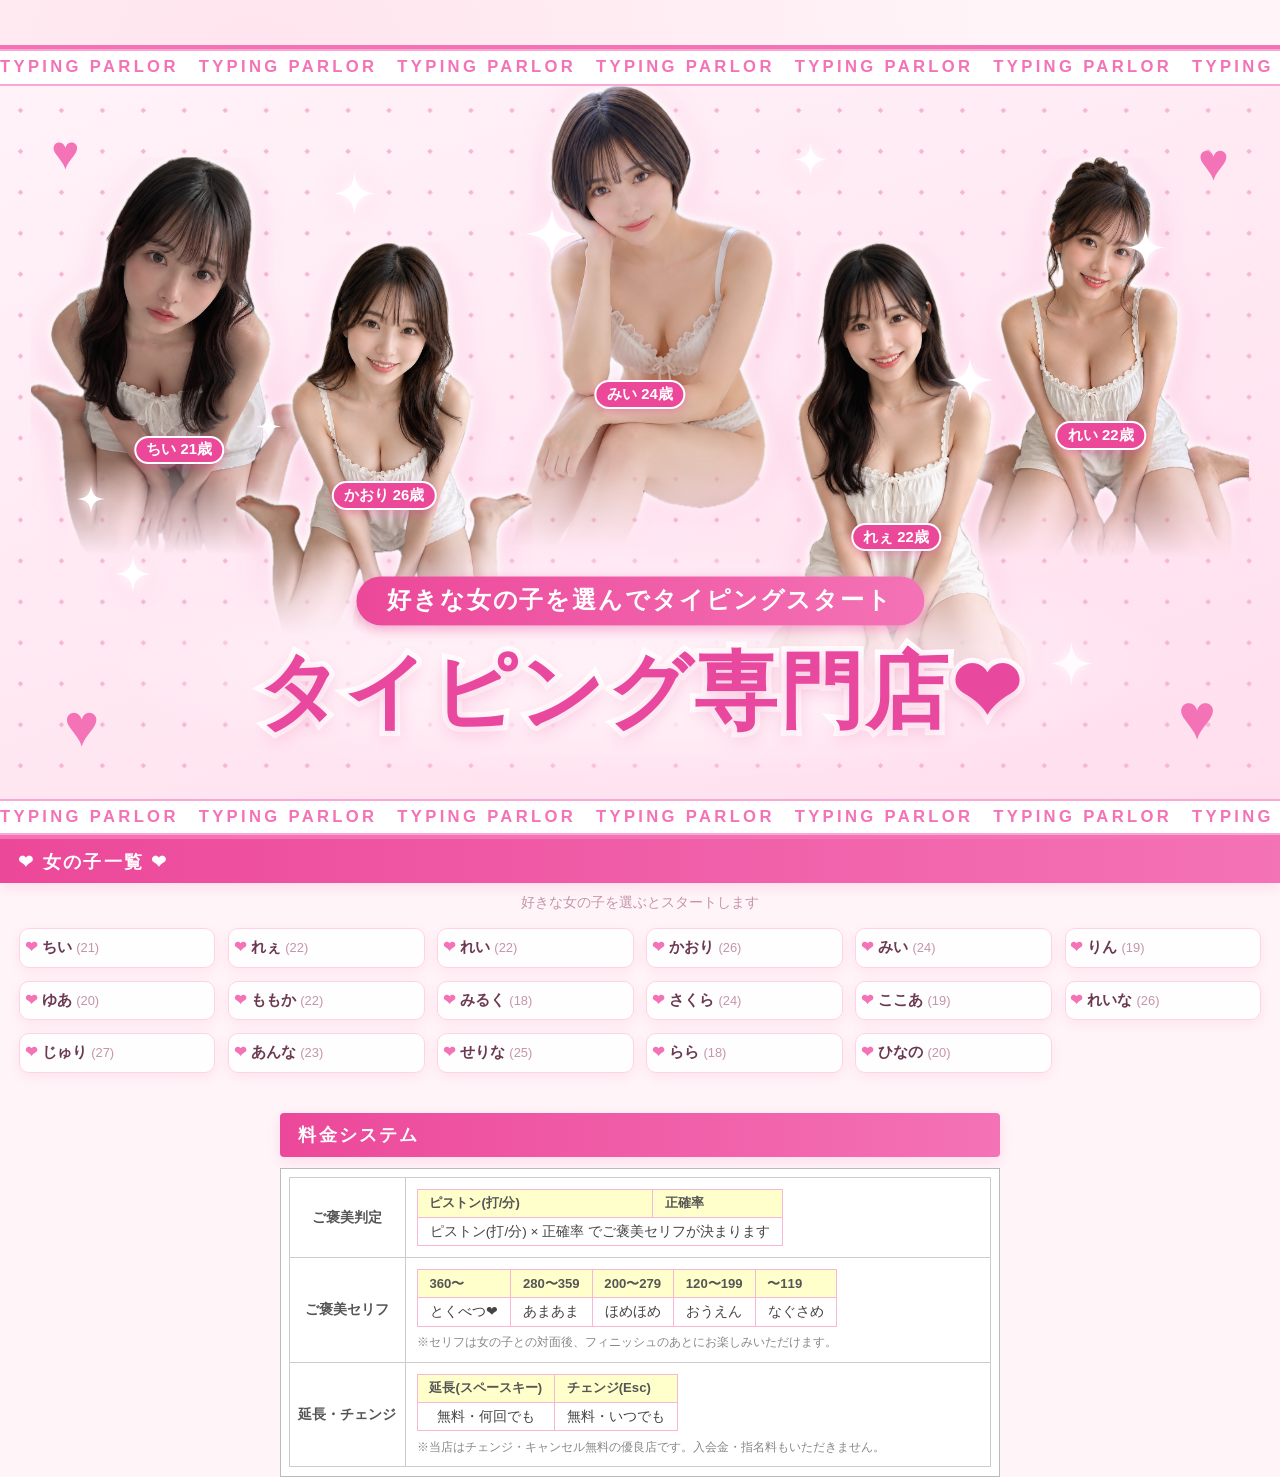
==== commit 9fdc91f4: "名前タグを胸から外して腰の位置へ、タイトル位置も微調整 Co-Authored-By: Claude Fable 5 <noreply@anthropic.com>" ====
--- a/index.html
+++ b/index.html
@@ -143,8 +143,9 @@
     </section>
 
   </main>
+  <script src="layout.js?v=3"></script>
   <script src="words.js?v=2"></script>
   <script src="audio/voices_data.js?v=2"></script>
-  <script src="main.js?v=12"></script>
+  <script src="main.js?v=13"></script>
 </body>
 </html>
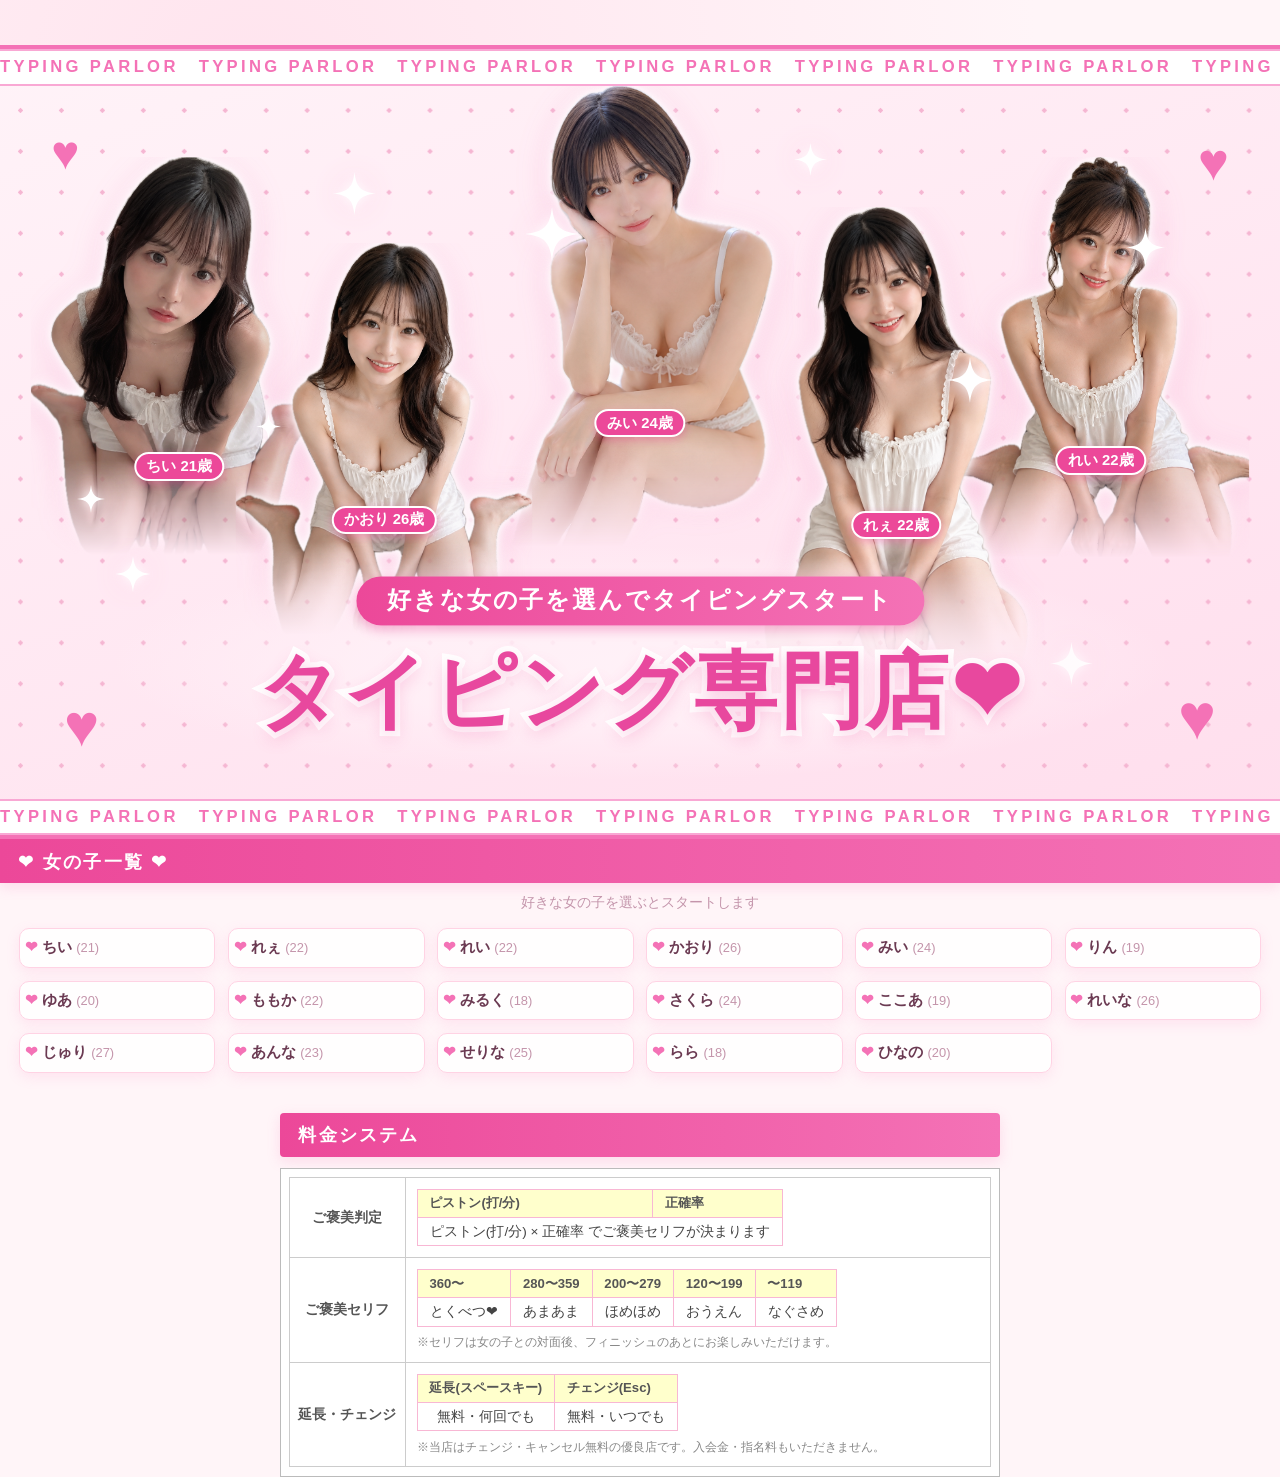
==== commit fd7257b6: "名前タグをさらに下げ、スマホでも表示するように変更(れぇはタイトル回避) Co-Authored-By: Claude Fable 5 <noreply@anthropic.com>" ====
--- a/index.html
+++ b/index.html
@@ -4,7 +4,7 @@
   <meta charset="UTF-8">
   <meta name="viewport" content="width=device-width, initial-scale=1.0">
   <title>タイピング専門店❤︎</title>
-  <link rel="stylesheet" href="style.css?v=55">
+  <link rel="stylesheet" href="style.css?v=56">
 </head>
 <body>
   <main class="container">
@@ -143,7 +143,7 @@
     </section>
 
   </main>
-  <script src="layout.js?v=3"></script>
+  <script src="layout.js?v=5"></script>
   <script src="words.js?v=2"></script>
   <script src="audio/voices_data.js?v=2"></script>
   <script src="main.js?v=13"></script>
--- a/style.css
+++ b/style.css
@@ -203,9 +203,12 @@
 }
 
 /* かなり狭い画面では名前タグを省く(下の一覧で確認できる) */
+/* 狭い画面でも名前は出す(文字と余白を詰めて収める) */
 @media (max-width: 560px) {
   .stage-card figcaption {
-    display: none;
+    font-size: 9px;
+    padding: 0.15em 0.5em;
+    border-width: 1.5px;
   }
 }
 
